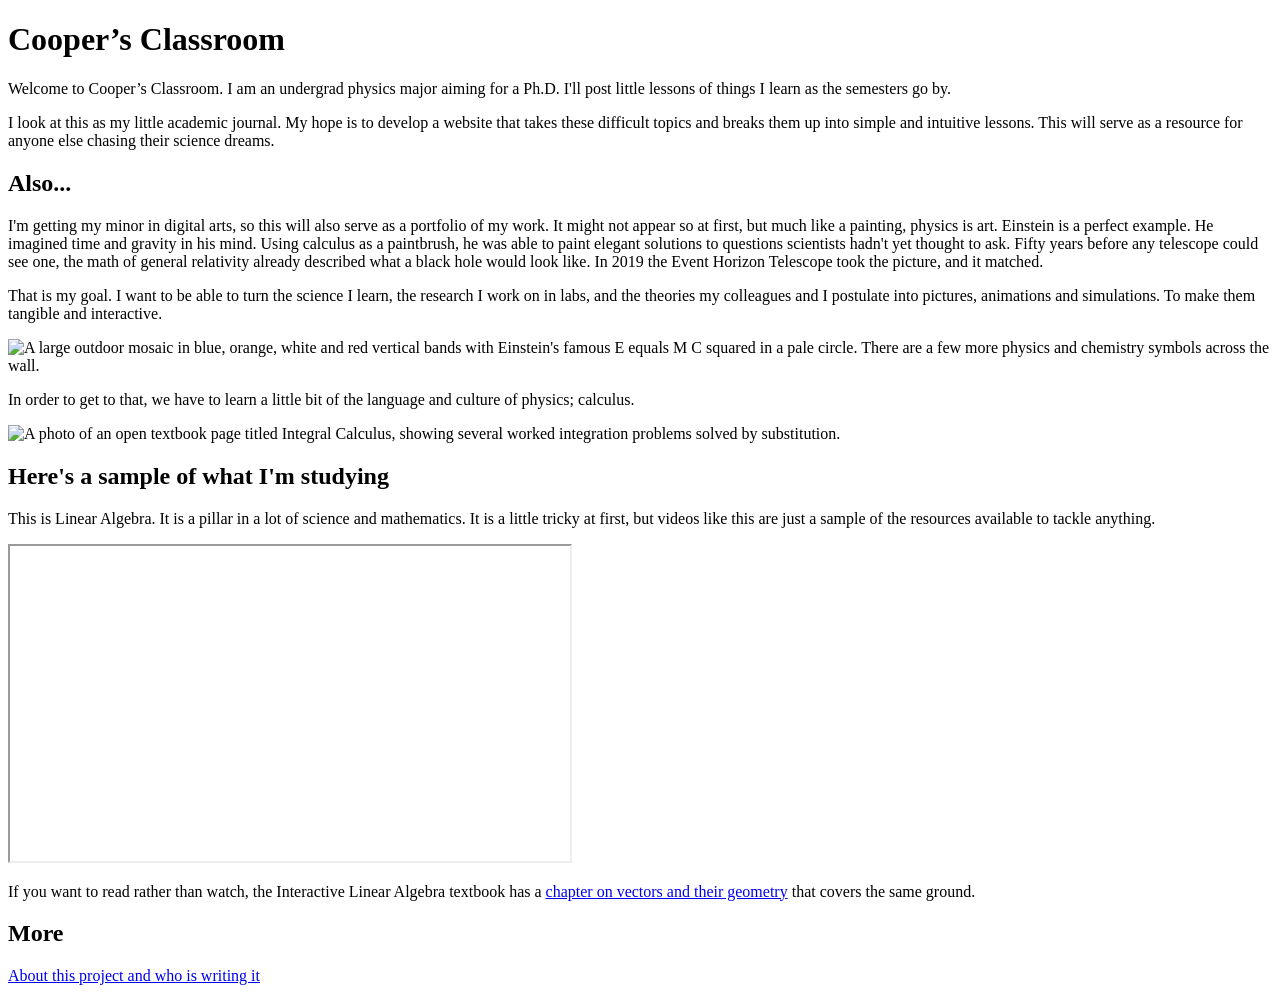
==== index.html @ fa191596 "Create index.html for personal academic website This HTML file serves as a personal website for an u" ====
<!DOCTYPE html>
<html lang="en">
<head>
  <meta charset="utf-8">
  <meta name="viewport" content="width=device-width, initial-scale=1">
  <title>Cooper&rsquo;s Classroom</title>
</head>
<body>

  <h1>Cooper&rsquo;s Classroom</h1>

  <p>
    Welcome to Cooper&rsquo;s Classroom. I am an undergrad physics major aiming for a Ph.D.
    I'll post little lessons of things I learn as the semesters go by.
  </p>

  <p>
    I look at this as my little academic journal. My hope is to develop a website that takes
    these difficult topics and breaks them up into simple and intuitive lessons. This will serve
    as a resource for anyone else chasing their science dreams.
  </p>

  <h2>Also...</h2>
  <p>
    I'm getting my minor in digital arts, so this will also serve as a portfolio of my work.
    It might not appear so at first, but much like a painting, physics is art. Einstein is a perfect
    example. He imagined time and gravity in his mind. Using calculus as a paintbrush, he was able to
    paint elegant solutions to questions scientists hadn't yet thought to ask. Fifty years before any
    telescope could see one, the math of general relativity already described what a black hole would
    look like. In 2019 the Event Horizon Telescope took the picture, and it matched.
  </p>

  <p>
    That is my goal. I want to be able to turn the science I learn, the research I work on in labs,
    and the theories my colleagues and I postulate into pictures, animations and simulations. To make
    them tangible and interactive.
  </p>
  <img src="images/emc-square.jpg"
       alt="A large outdoor mosaic in blue, orange, white and red vertical bands with Einstein's famous E equals M C squared in a pale circle. There are a few more physics and chemistry symbols across the wall.">

  <p>
    In order to get to that, we have to learn a little bit of the language and culture of physics; calculus.
  </p>
  <img src="images/integral-calculus.jpg"
       alt="A photo of an open textbook page titled Integral Calculus, showing several worked integration problems solved by substitution.">

  <h2>Here's a sample of what I'm studying</h2>
  <p>
    This is Linear Algebra. It is a pillar in a lot of science and mathematics. It is a little tricky at first,
    but videos like this are just a sample of the resources available to tackle anything.
  </p>
  <iframe
    width="560"
    height="315"
    src="https://www.youtube.com/embed/4QcSjSVEpGM"
    title="Video introducing vectors and how they are represented in linear algebra"
    allowfullscreen>
  </iframe>

  <p>
    If you want to read rather than watch, the Interactive Linear Algebra textbook
    has a <a href="https://math.libretexts.org/Bookshelves/Linear_Algebra/Interactive_Linear_Algebra_(Margalit_and_Rabinoff)/02%3A_Systems_of_Linear_Equations-_Geometry/2.01%3A_Vectors">chapter on vectors and their geometry</a>
    that covers the same ground.
  </p>

  <h2>More</h2>
  <p>
    <a href="about.html">About this project and who is writing it</a>
  </p>

</body>
</html>
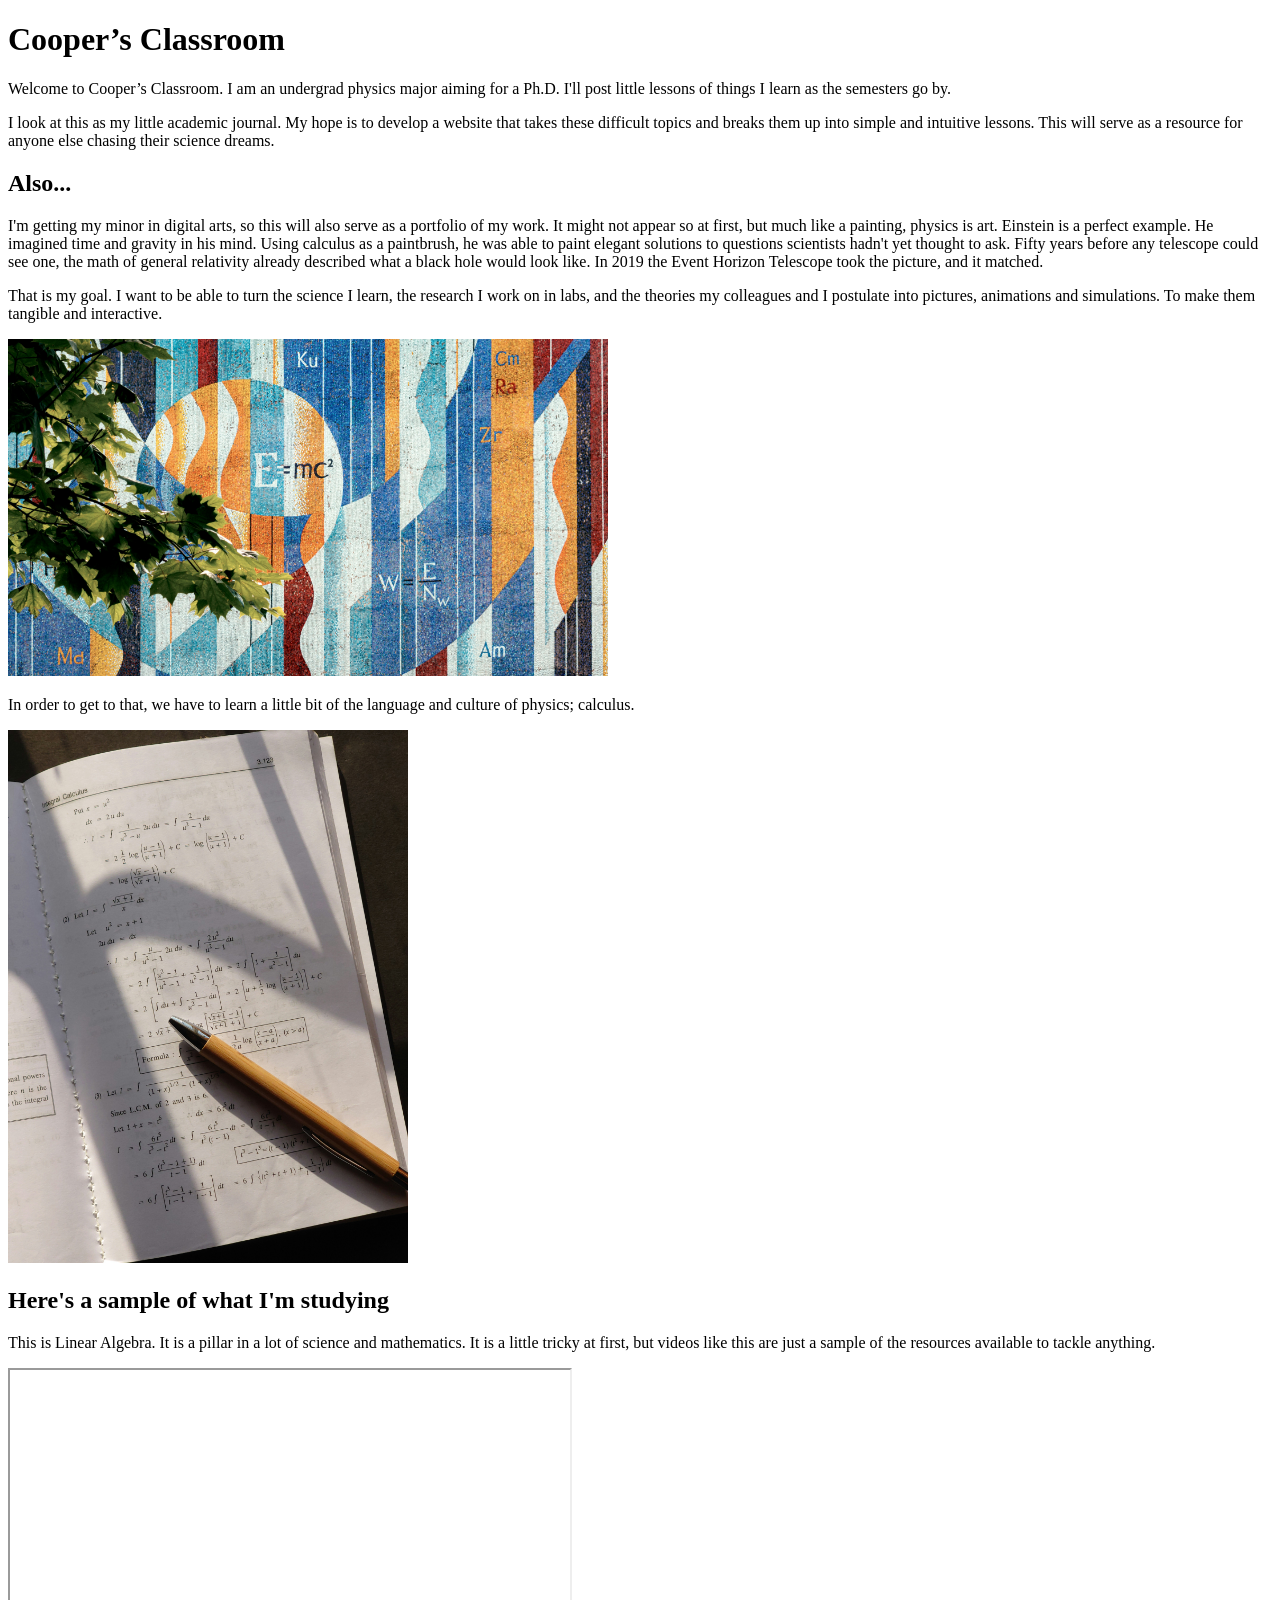
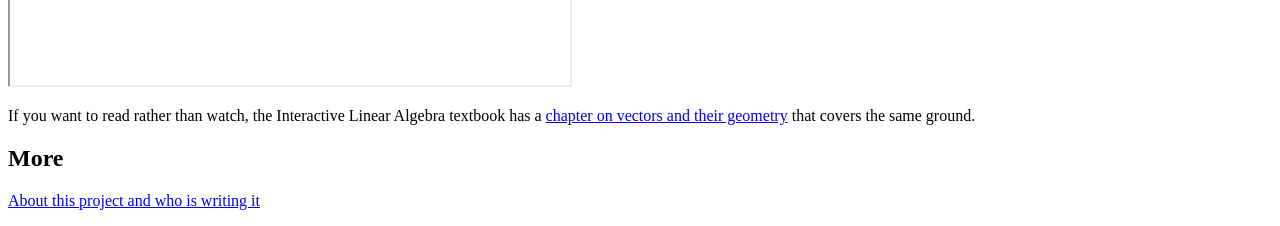
==== commit 4725bfbe: "Adjust image sizes and add width attributes Updated image sizes for better layout and added width at" ====
--- a/index.html
+++ b/index.html
@@ -36,12 +36,14 @@
     them tangible and interactive.
   </p>
   <img src="images/emc-square.jpg"
+       width="600"
        alt="A large outdoor mosaic in blue, orange, white and red vertical bands with Einstein's famous E equals M C squared in a pale circle. There are a few more physics and chemistry symbols across the wall.">
 
   <p>
     In order to get to that, we have to learn a little bit of the language and culture of physics; calculus.
   </p>
   <img src="images/integral-calculus.jpg"
+       width="400"
        alt="A photo of an open textbook page titled Integral Calculus, showing several worked integration problems solved by substitution.">
 
   <h2>Here's a sample of what I'm studying</h2>
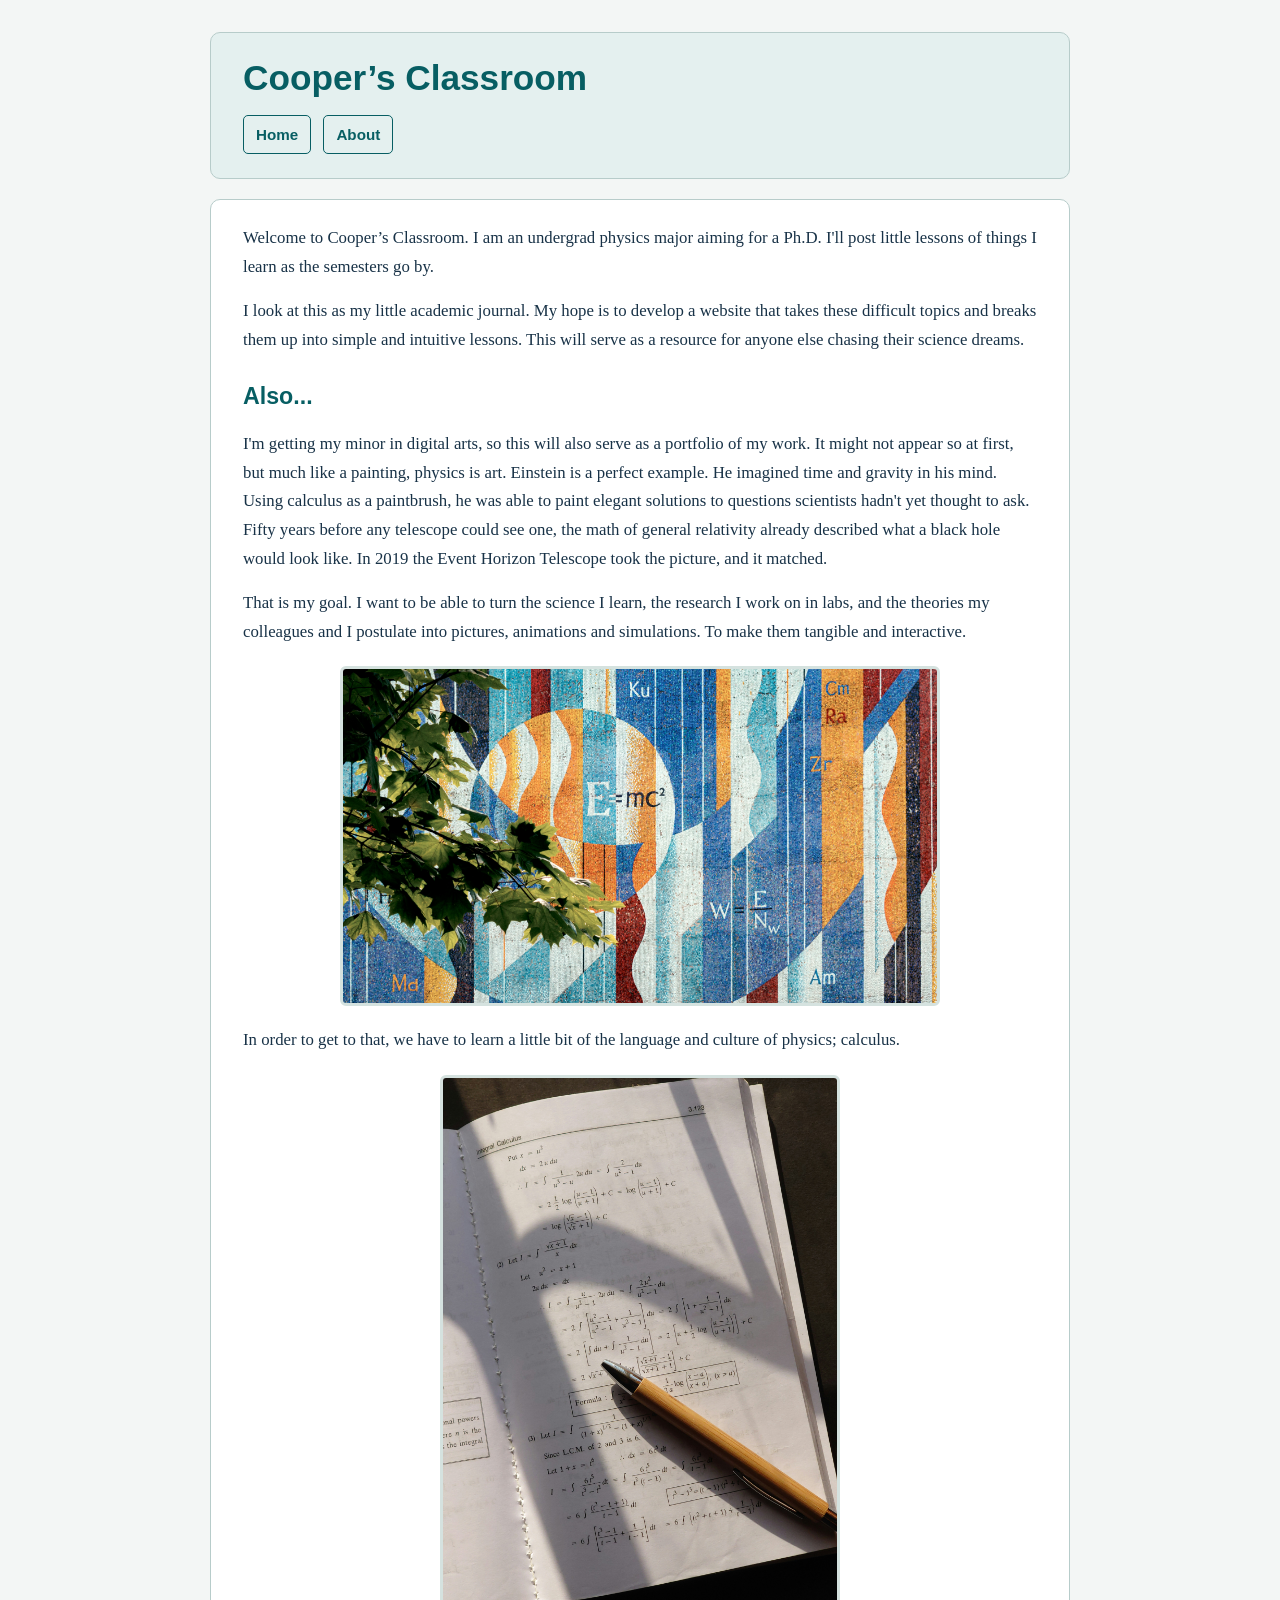
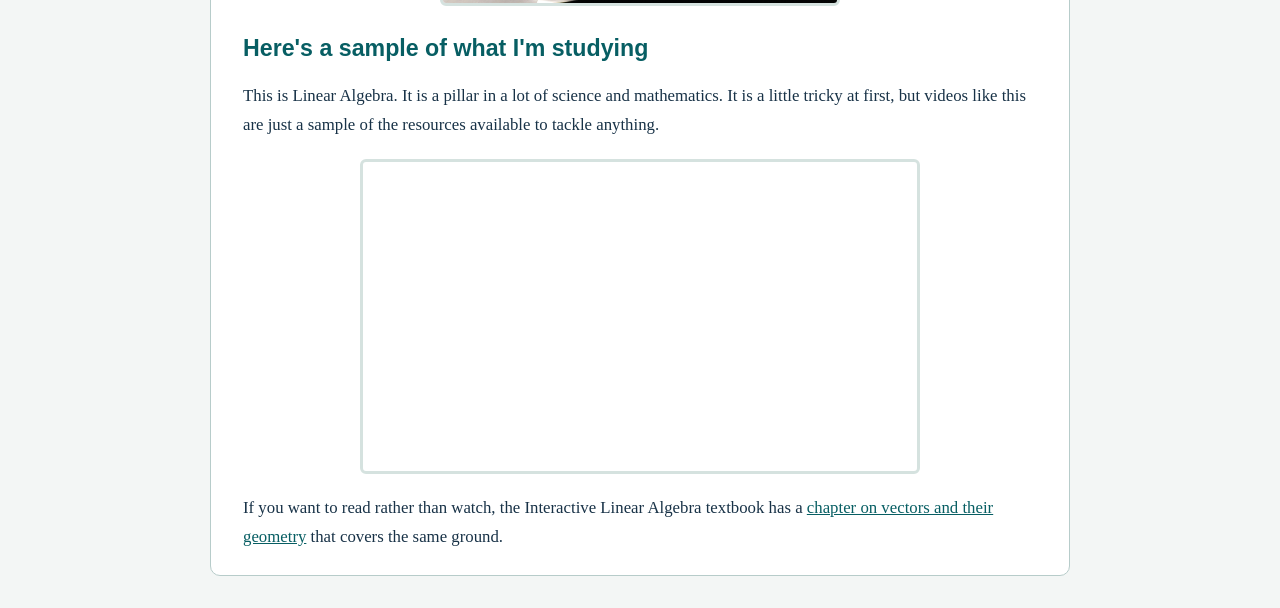
==== commit b56b6c64: "Style home page with shared stylesheet" ====
--- a/index.html
+++ b/index.html
@@ -1,74 +1,78 @@
-<!DOCTYPE html>
-<html lang="en">
-<head>
-  <meta charset="utf-8">
-  <meta name="viewport" content="width=device-width, initial-scale=1">
-  <title>Cooper&rsquo;s Classroom</title>
-</head>
-<body>
-
-  <h1>Cooper&rsquo;s Classroom</h1>
-
-  <p>
-    Welcome to Cooper&rsquo;s Classroom. I am an undergrad physics major aiming for a Ph.D.
-    I'll post little lessons of things I learn as the semesters go by.
-  </p>
-
-  <p>
-    I look at this as my little academic journal. My hope is to develop a website that takes
-    these difficult topics and breaks them up into simple and intuitive lessons. This will serve
-    as a resource for anyone else chasing their science dreams.
-  </p>
-
-  <h2>Also...</h2>
-  <p>
-    I'm getting my minor in digital arts, so this will also serve as a portfolio of my work.
-    It might not appear so at first, but much like a painting, physics is art. Einstein is a perfect
-    example. He imagined time and gravity in his mind. Using calculus as a paintbrush, he was able to
-    paint elegant solutions to questions scientists hadn't yet thought to ask. Fifty years before any
-    telescope could see one, the math of general relativity already described what a black hole would
-    look like. In 2019 the Event Horizon Telescope took the picture, and it matched.
-  </p>
-
-  <p>
-    That is my goal. I want to be able to turn the science I learn, the research I work on in labs,
-    and the theories my colleagues and I postulate into pictures, animations and simulations. To make
-    them tangible and interactive.
-  </p>
-  <img src="images/emc-square.jpg"
-       width="600"
-       alt="A large outdoor mosaic in blue, orange, white and red vertical bands with Einstein's famous E equals M C squared in a pale circle. There are a few more physics and chemistry symbols across the wall.">
-
-  <p>
-    In order to get to that, we have to learn a little bit of the language and culture of physics; calculus.
-  </p>
-  <img src="images/integral-calculus.jpg"
-       width="400"
-       alt="A photo of an open textbook page titled Integral Calculus, showing several worked integration problems solved by substitution.">
-
-  <h2>Here's a sample of what I'm studying</h2>
-  <p>
-    This is Linear Algebra. It is a pillar in a lot of science and mathematics. It is a little tricky at first,
-    but videos like this are just a sample of the resources available to tackle anything.
-  </p>
-  <iframe
-    width="560"
-    height="315"
-    src="https://www.youtube.com/embed/4QcSjSVEpGM"
-    title="Video introducing vectors and how they are represented in linear algebra"
-    allowfullscreen>
-  </iframe>
-
-  <p>
-    If you want to read rather than watch, the Interactive Linear Algebra textbook
-    has a <a href="https://math.libretexts.org/Bookshelves/Linear_Algebra/Interactive_Linear_Algebra_(Margalit_and_Rabinoff)/02%3A_Systems_of_Linear_Equations-_Geometry/2.01%3A_Vectors">chapter on vectors and their geometry</a>
-    that covers the same ground.
-  </p>
-
-  <h2>More</h2>
-  <p>
-    <a href="about.html">About this project and who is writing it</a>
-  </p>
-
-</body>
-</html>
+<!DOCTYPE html>
+<html lang="en">
+<head>
+  <meta charset="utf-8">
+  <meta name="viewport" content="width=device-width, initial-scale=1">
+  <title>Cooper&rsquo;s Classroom</title>
+  <link rel="stylesheet" href="styles.css">
+</head>
+<body>
+
+  <header>
+    <h1>Cooper&rsquo;s Classroom</h1>
+    <nav aria-label="Main navigation">
+      <a href="index.html">Home</a>
+      <a href="about.html">About</a>
+    </nav>
+  </header>
+
+  <main>
+    <p>
+      Welcome to Cooper&rsquo;s Classroom. I am an undergrad physics major aiming for a Ph.D.
+      I'll post little lessons of things I learn as the semesters go by.
+    </p>
+
+    <p>
+      I look at this as my little academic journal. My hope is to develop a website that takes
+      these difficult topics and breaks them up into simple and intuitive lessons. This will serve
+      as a resource for anyone else chasing their science dreams.
+    </p>
+
+    <h2>Also...</h2>
+    <p>
+      I'm getting my minor in digital arts, so this will also serve as a portfolio of my work.
+      It might not appear so at first, but much like a painting, physics is art. Einstein is a perfect
+      example. He imagined time and gravity in his mind. Using calculus as a paintbrush, he was able to
+      paint elegant solutions to questions scientists hadn't yet thought to ask. Fifty years before any
+      telescope could see one, the math of general relativity already described what a black hole would
+      look like. In 2019 the Event Horizon Telescope took the picture, and it matched.
+    </p>
+
+    <p>
+      That is my goal. I want to be able to turn the science I learn, the research I work on in labs,
+      and the theories my colleagues and I postulate into pictures, animations and simulations. To make
+      them tangible and interactive.
+    </p>
+    <img src="images/emc-square.jpg"
+         width="600"
+         alt="A large outdoor mosaic in blue, orange, white and red vertical bands with Einstein's famous E equals M C squared in a pale circle. There are a few more physics and chemistry symbols across the wall.">
+
+    <p>
+      In order to get to that, we have to learn a little bit of the language and culture of physics; calculus.
+    </p>
+    <img src="images/integral-calculus.jpg"
+         width="400"
+         alt="A photo of an open textbook page titled Integral Calculus, showing several worked integration problems solved by substitution.">
+
+    <h2>Here's a sample of what I'm studying</h2>
+    <p>
+      This is Linear Algebra. It is a pillar in a lot of science and mathematics. It is a little tricky at first,
+      but videos like this are just a sample of the resources available to tackle anything.
+    </p>
+    <iframe
+      width="560"
+      height="315"
+      src="https://www.youtube.com/embed/4QcSjSVEpGM"
+      title="Video introducing vectors and how they are represented in linear algebra"
+      allowfullscreen>
+    </iframe>
+
+    <p>
+      If you want to read rather than watch, the Interactive Linear Algebra textbook
+      has a <a href="https://math.libretexts.org/Bookshelves/Linear_Algebra/Interactive_Linear_Algebra_(Margalit_and_Rabinoff)/02%3A_Systems_of_Linear_Equations-_Geometry/2.01%3A_Vectors">chapter on vectors and their geometry</a>
+      that covers the same ground.
+    </p>
+  </main>
+
+</body>
+</html>
--- a/styles.css
+++ b/styles.css
@@ -0,0 +1,103 @@
+/* Shared visual style for Cooper's Classroom */
+* {
+  box-sizing: border-box;
+}
+
+body {
+  max-width: 900px;
+  margin: 2rem auto;
+  padding: 0 1.25rem;
+  background-color: #f3f6f5;
+  color: #183247;
+  font-family: Georgia, "Times New Roman", serif;
+  font-size: 1.05rem;
+  line-height: 1.7;
+}
+
+header,
+main {
+  padding: 1.5rem 2rem;
+  border: 1px solid #b7ccca;
+  border-radius: 10px;
+  background-color: #ffffff;
+}
+
+header {
+  margin-bottom: 1.25rem;
+  background-color: #e4f0ef;
+}
+
+h1,
+h2 {
+  color: #075e63;
+  line-height: 1.2;
+}
+
+h1 {
+  margin: 0 0 0.75rem;
+  font-family: Arial, Helvetica, sans-serif;
+  font-size: 2.2rem;
+}
+
+h2 {
+  margin-top: 1.8rem;
+  font-family: Arial, Helvetica, sans-serif;
+  font-size: 1.45rem;
+}
+
+nav {
+  margin-top: 1rem;
+}
+
+nav a {
+  display: inline-block;
+  margin-right: 0.5rem;
+  padding: 0.35rem 0.75rem;
+  border: 1px solid #075e63;
+  border-radius: 5px;
+  color: #075e63;
+  font-family: Arial, Helvetica, sans-serif;
+  font-size: 0.95rem;
+  font-weight: bold;
+  text-decoration: none;
+}
+
+nav a:hover,
+nav a:focus {
+  background-color: #075e63;
+  color: #ffffff;
+}
+
+p {
+  margin: 0 0 1rem;
+}
+
+a {
+  color: #075e63;
+}
+
+a:hover,
+a:focus {
+  color: #a04424;
+}
+
+img,
+iframe {
+  display: block;
+  margin: 1.25rem auto;
+  border: 3px solid #d5e2df;
+  border-radius: 6px;
+}
+
+img {
+  max-width: 100%;
+  height: auto;
+}
+
+iframe {
+  max-width: 100%;
+}
+
+main > :last-child {
+  margin-bottom: 0;
+}
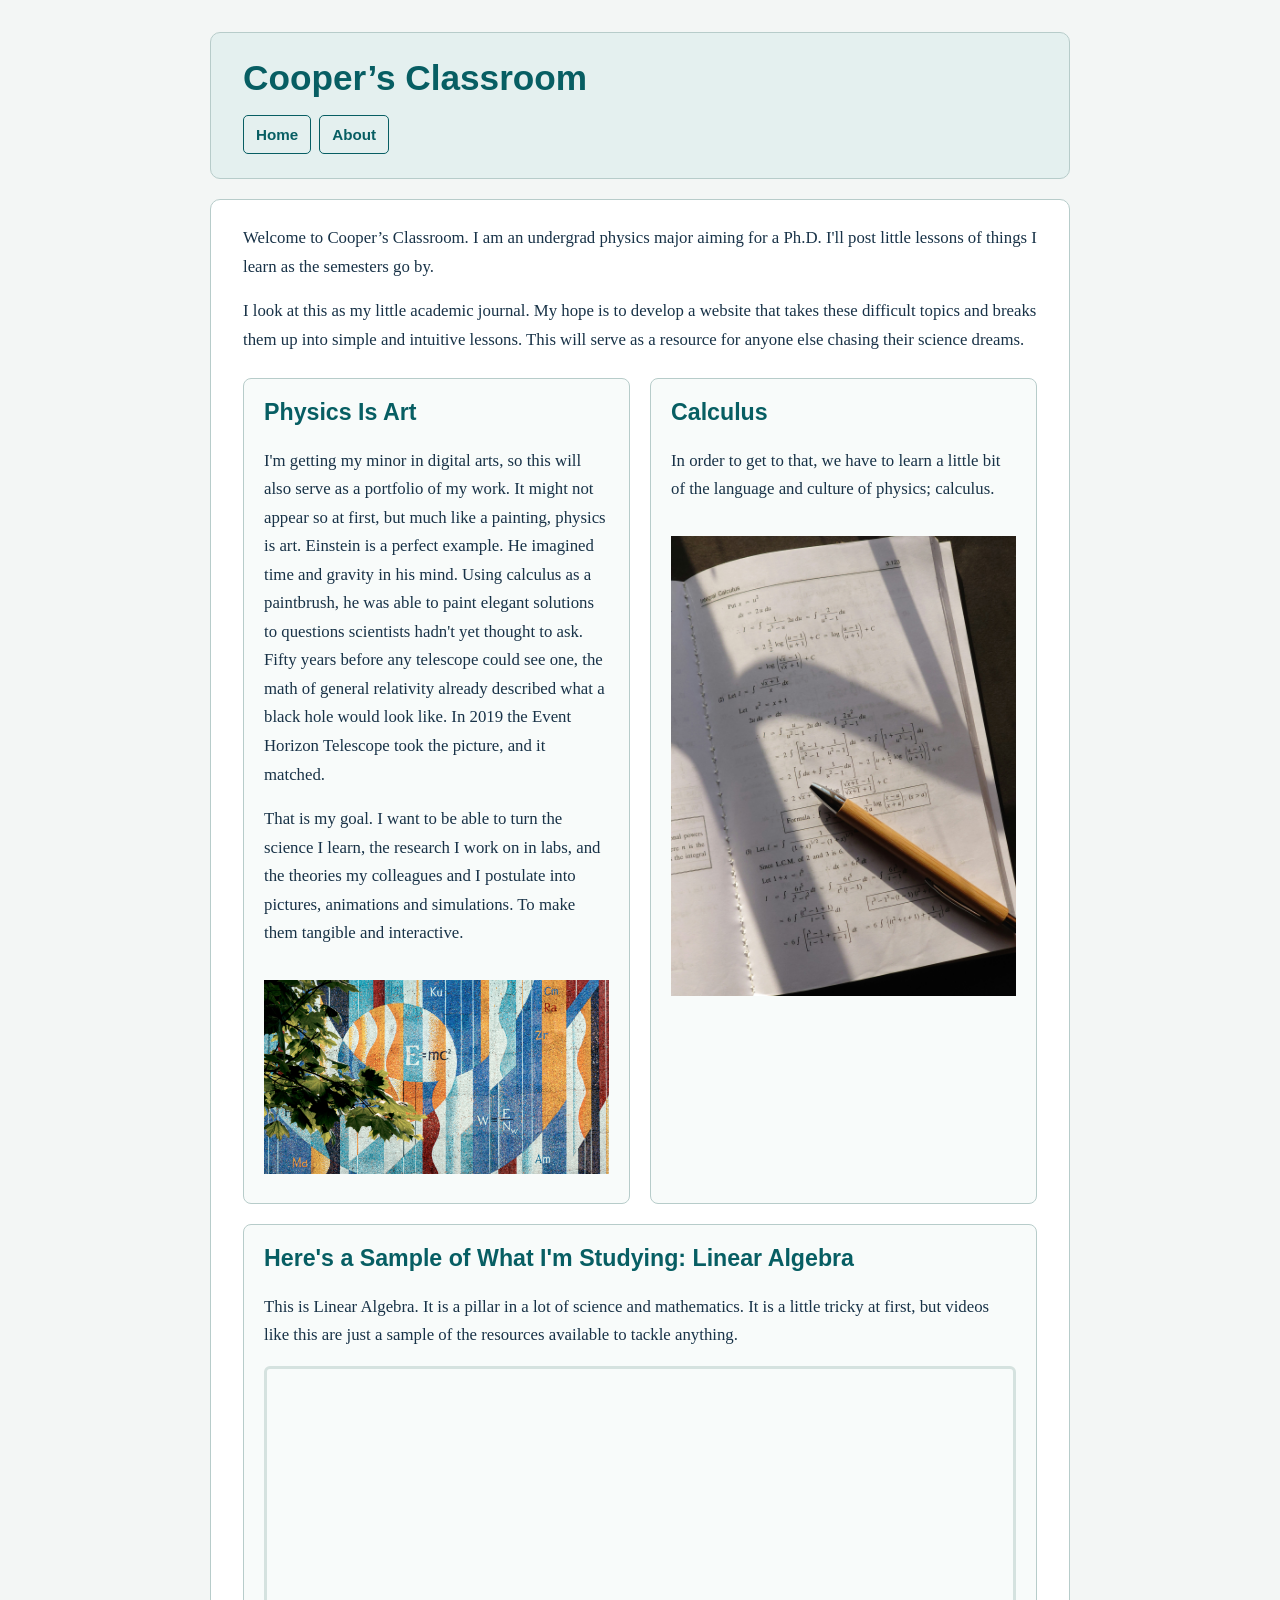
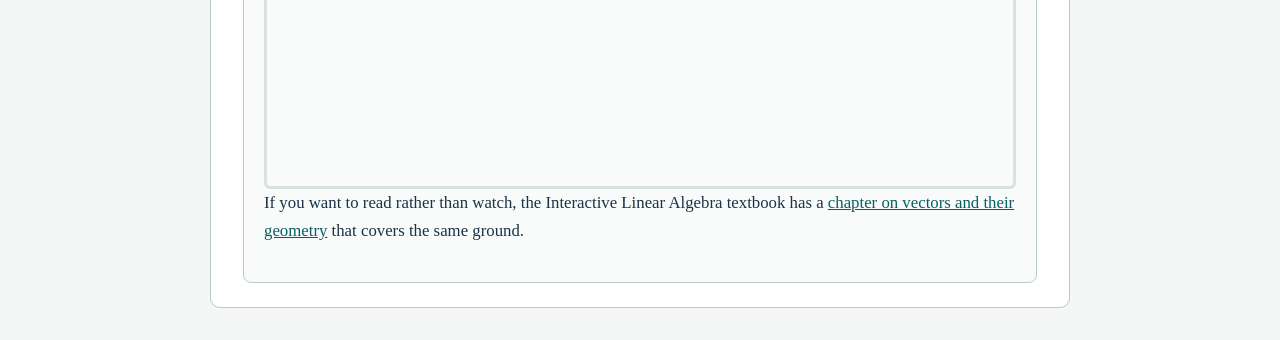
==== commit 83bd0f1c: "Organize home page topics with CSS Grid" ====
--- a/index.html
+++ b/index.html
@@ -28,50 +28,59 @@
       as a resource for anyone else chasing their science dreams.
     </p>
 
-    <h2>Also...</h2>
-    <p>
-      I'm getting my minor in digital arts, so this will also serve as a portfolio of my work.
-      It might not appear so at first, but much like a painting, physics is art. Einstein is a perfect
-      example. He imagined time and gravity in his mind. Using calculus as a paintbrush, he was able to
-      paint elegant solutions to questions scientists hadn't yet thought to ask. Fifty years before any
-      telescope could see one, the math of general relativity already described what a black hole would
-      look like. In 2019 the Event Horizon Telescope took the picture, and it matched.
-    </p>
+    <div class="learning-grid">
+      <section class="learning-card">
+        <h2>Physics Is Art</h2>
+        <p>
+          I'm getting my minor in digital arts, so this will also serve as a portfolio of my work.
+          It might not appear so at first, but much like a painting, physics is art. Einstein is a perfect
+          example. He imagined time and gravity in his mind. Using calculus as a paintbrush, he was able to
+          paint elegant solutions to questions scientists hadn't yet thought to ask. Fifty years before any
+          telescope could see one, the math of general relativity already described what a black hole would
+          look like. In 2019 the Event Horizon Telescope took the picture, and it matched.
+        </p>
 
-    <p>
-      That is my goal. I want to be able to turn the science I learn, the research I work on in labs,
-      and the theories my colleagues and I postulate into pictures, animations and simulations. To make
-      them tangible and interactive.
-    </p>
-    <img src="images/emc-square.jpg"
-         width="600"
-         alt="A large outdoor mosaic in blue, orange, white and red vertical bands with Einstein's famous E equals M C squared in a pale circle. There are a few more physics and chemistry symbols across the wall.">
+        <p>
+          That is my goal. I want to be able to turn the science I learn, the research I work on in labs,
+          and the theories my colleagues and I postulate into pictures, animations and simulations. To make
+          them tangible and interactive.
+        </p>
+        <img src="images/emc-square.jpg"
+             width="600"
+             alt="A large outdoor mosaic in blue, orange, white and red vertical bands with Einstein's famous E equals M C squared in a pale circle. There are a few more physics and chemistry symbols across the wall.">
+      </section>
 
-    <p>
-      In order to get to that, we have to learn a little bit of the language and culture of physics; calculus.
-    </p>
-    <img src="images/integral-calculus.jpg"
-         width="400"
-         alt="A photo of an open textbook page titled Integral Calculus, showing several worked integration problems solved by substitution.">
+      <section class="learning-card">
+        <h2>Calculus</h2>
+        <p>
+          In order to get to that, we have to learn a little bit of the language and culture of physics; calculus.
+        </p>
+        <img src="images/integral-calculus.jpg"
+             width="400"
+             alt="A photo of an open textbook page titled Integral Calculus, showing several worked integration problems solved by substitution.">
+      </section>
 
-    <h2>Here's a sample of what I'm studying</h2>
-    <p>
-      This is Linear Algebra. It is a pillar in a lot of science and mathematics. It is a little tricky at first,
-      but videos like this are just a sample of the resources available to tackle anything.
-    </p>
-    <iframe
-      width="560"
-      height="315"
-      src="https://www.youtube.com/embed/4QcSjSVEpGM"
-      title="Video introducing vectors and how they are represented in linear algebra"
-      allowfullscreen>
-    </iframe>
+      <section class="learning-card learning-card--wide">
+        <h2>Here's a Sample of What I'm Studying: Linear Algebra</h2>
+        <p>
+          This is Linear Algebra. It is a pillar in a lot of science and mathematics. It is a little tricky at first,
+          but videos like this are just a sample of the resources available to tackle anything.
+        </p>
+        <iframe
+          width="560"
+          height="315"
+          src="https://www.youtube.com/embed/4QcSjSVEpGM"
+          title="Video introducing vectors and how they are represented in linear algebra"
+          allowfullscreen>
+        </iframe>
 
-    <p>
-      If you want to read rather than watch, the Interactive Linear Algebra textbook
-      has a <a href="https://math.libretexts.org/Bookshelves/Linear_Algebra/Interactive_Linear_Algebra_(Margalit_and_Rabinoff)/02%3A_Systems_of_Linear_Equations-_Geometry/2.01%3A_Vectors">chapter on vectors and their geometry</a>
-      that covers the same ground.
-    </p>
+        <p>
+          If you want to read rather than watch, the Interactive Linear Algebra textbook
+          has a <a href="https://math.libretexts.org/Bookshelves/Linear_Algebra/Interactive_Linear_Algebra_(Margalit_and_Rabinoff)/02%3A_Systems_of_Linear_Equations-_Geometry/2.01%3A_Vectors">chapter on vectors and their geometry</a>
+          that covers the same ground.
+        </p>
+      </section>
+    </div>
   </main>
 
 </body>
--- a/styles.css
+++ b/styles.css
@@ -46,12 +46,17 @@
 }
 
 nav {
+  display: flex;
+  flex-direction: row;
+  flex-wrap: wrap;
+  align-items: center;
+  gap: 0.5rem;
   margin-top: 1rem;
 }
 
 nav a {
   display: inline-block;
-  margin-right: 0.5rem;
+  margin: 0;
   padding: 0.35rem 0.75rem;
   border: 1px solid #075e63;
   border-radius: 5px;
@@ -81,12 +86,31 @@
   color: #a04424;
 }
 
-img,
-iframe {
-  display: block;
-  margin: 1.25rem auto;
-  border: 3px solid #d5e2df;
-  border-radius: 6px;
+.learning-grid {
+  display: grid;
+  grid-template-columns: repeat(2, minmax(0, 1fr));
+  gap: 1.25rem;
+  margin-top: 1.5rem;
+}
+
+.learning-card {
+  padding: 1.25rem;
+  border: 1px solid #b7ccca;
+  border-radius: 8px;
+  background-color: #f8fbfa;
+}
+
+.learning-card h2 {
+  margin-top: 0;
+}
+
+.learning-card--wide {
+  grid-column: 1 / -1;
+}
+
+.learning-card img,
+.learning-card iframe {
+  margin: 1rem auto 0;
 }
 
 img {
@@ -95,9 +119,49 @@
 }
 
 iframe {
+  display: block;
+  width: 100%;
   max-width: 100%;
+  height: auto;
+  aspect-ratio: 16 / 9;
+  border: 3px solid #d5e2df;
+  border-radius: 6px;
 }
 
 main > :last-child {
   margin-bottom: 0;
 }
+
+@media (max-width: 600px) {
+  body {
+    margin: 1rem auto;
+    padding: 0 0.75rem;
+    font-size: 1rem;
+  }
+
+  header,
+  main {
+    padding: 1.1rem;
+  }
+
+  h1 {
+    font-size: 1.8rem;
+  }
+
+  nav {
+    flex-direction: column;
+    align-items: stretch;
+  }
+
+  nav a {
+    text-align: center;
+  }
+
+  .learning-grid {
+    grid-template-columns: 1fr;
+  }
+
+  .learning-card--wide {
+    grid-column: auto;
+  }
+}
